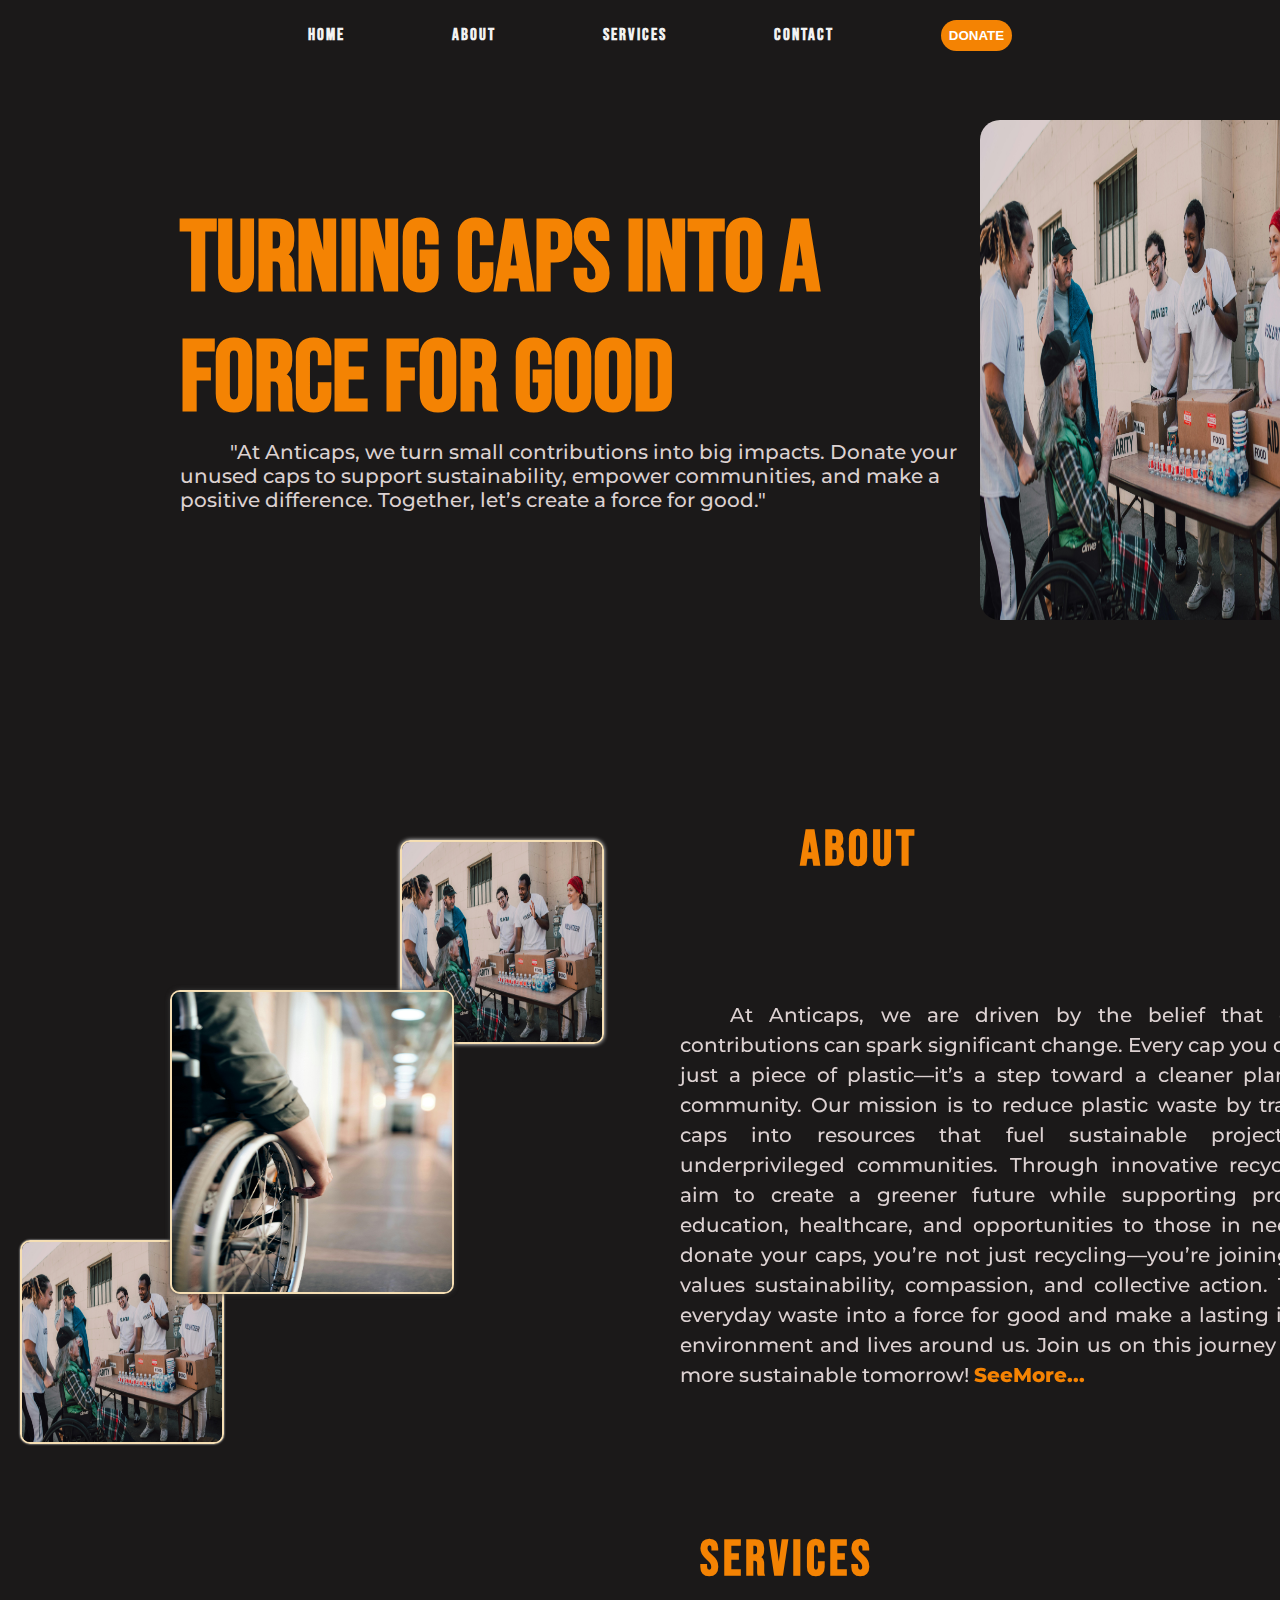
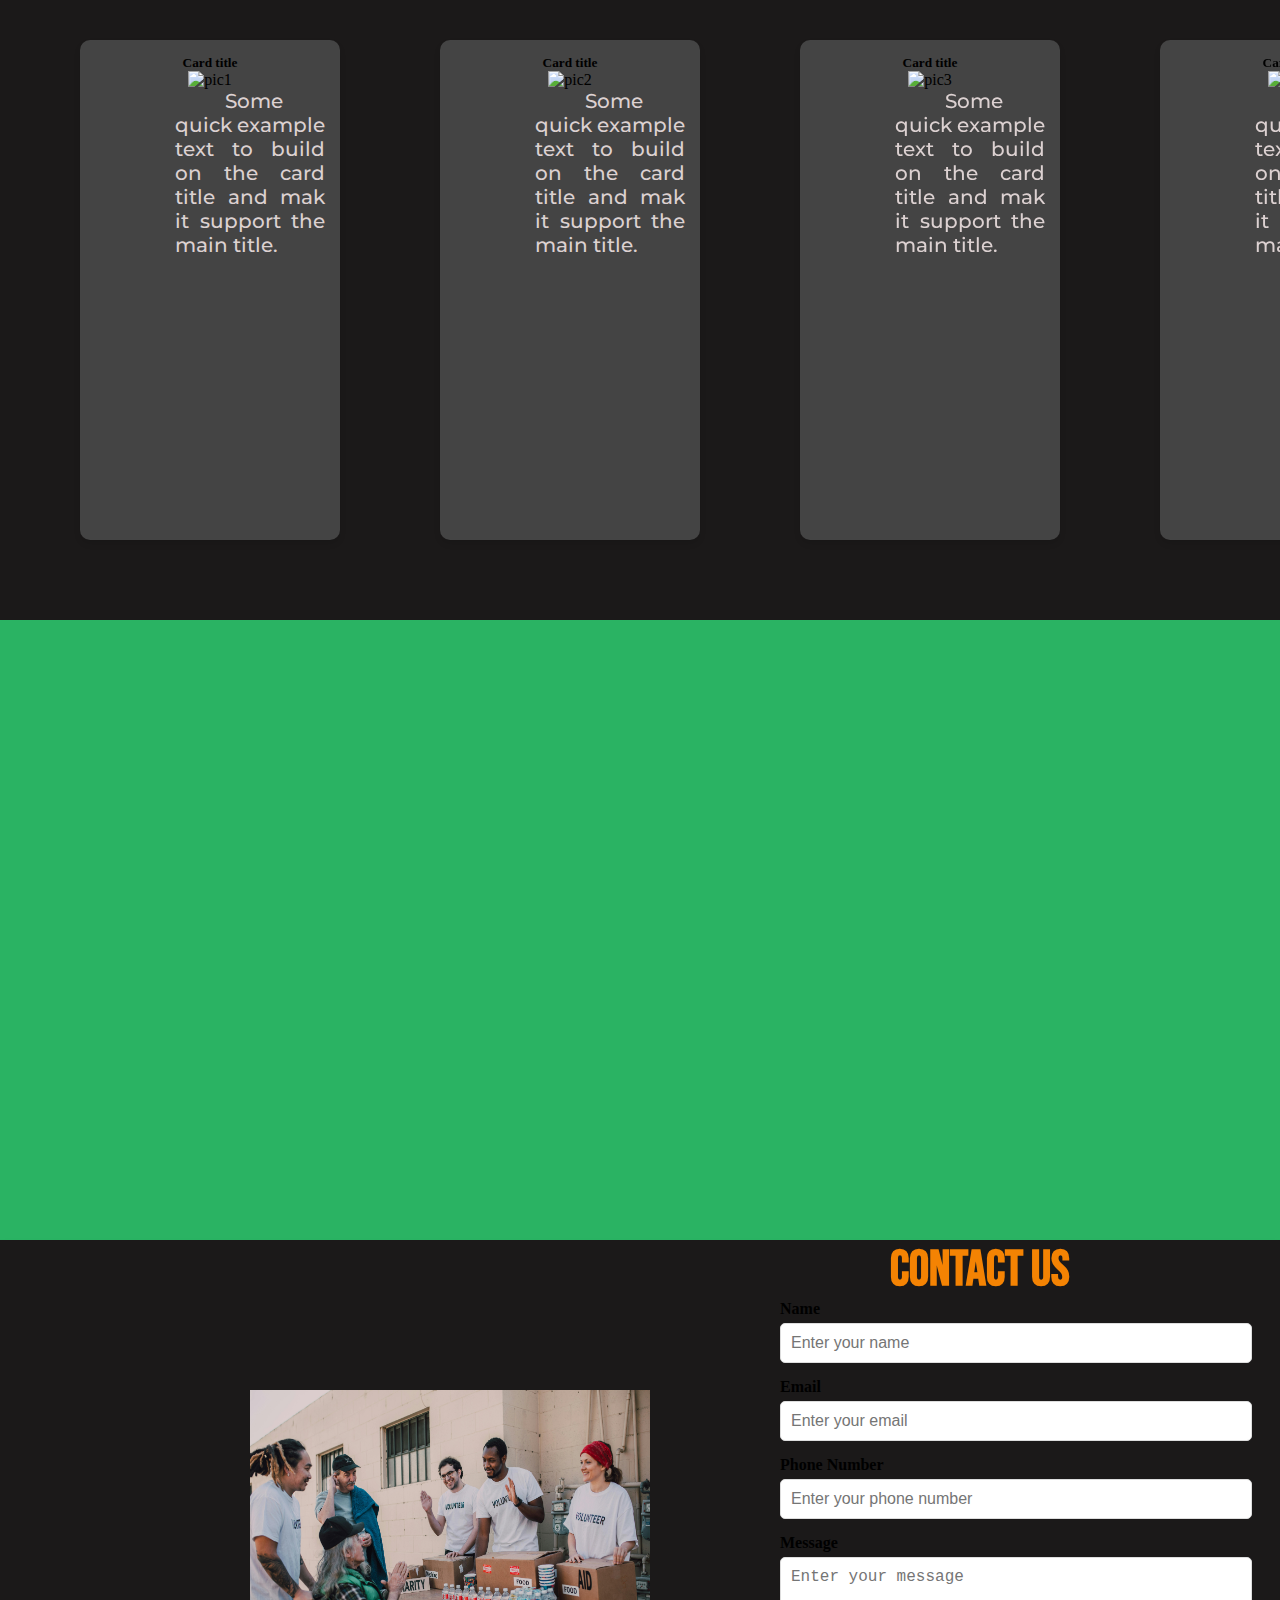
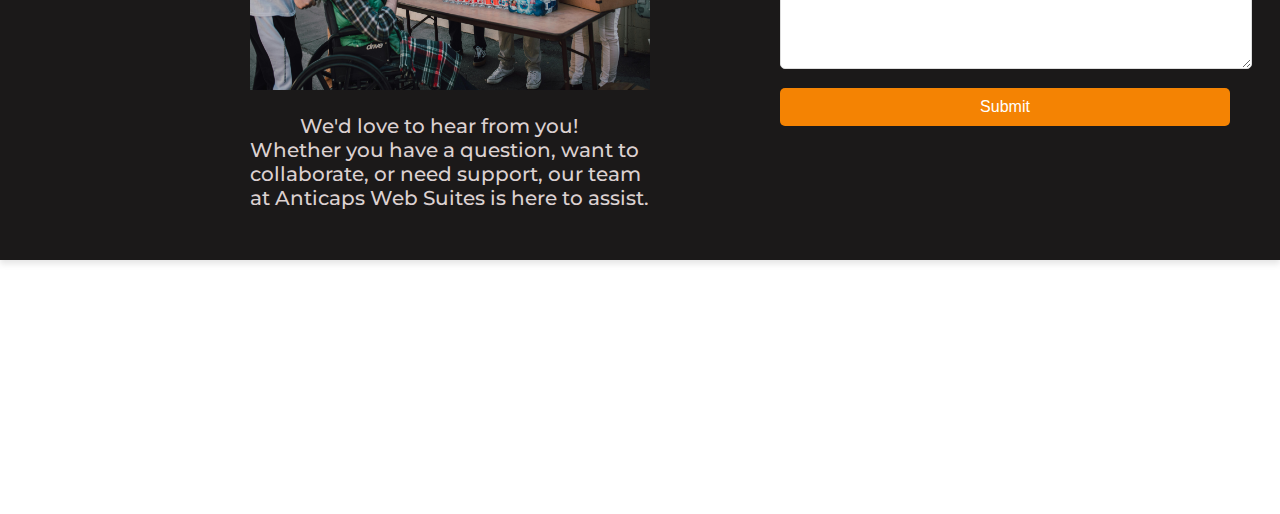
==== website/index.html @ e14076f5 "Add files via upload" ====
<!DOCTYPE html>
<html lang="en">

<head>
    <meta charset="UTF-8">
    <meta name="viewport" content="width=device-width, initial-scale=1.0">
    <title>From</title>
    <link rel="stylesheet" href="./index.css">
    <link rel="preconnect" href="https://fonts.googleapis.com">
    <link rel="preconnect" href="https://fonts.gstatic.com" crossorigin>
    <link
        href="https://fonts.googleapis.com/css2?family=Bebas+Neue&family=Montserrat:ital,wght@0,100..900;1,100..900&display=swap"
        rel="stylesheet">
</head>

<body>
    <header>
        <div class="topnav">
            <a class="active" href="#home">Home</a>
            <a href="#about">About</a>
            <a href="#service">Services</a>
            <a href="#contact">Contact</a>
            <a href="#donate"><button class="btn">DONATE</button></a>


        </div>
    </header>

    <!-- Home section -->
    <section id="home">
        <div class="headtext">
            <h2>Turning Caps into a Force for Good</h2>
            <p class="homepara">
                "At Anticaps, we turn small contributions into big impacts. Donate your unused caps to support
                sustainability, empower communities, and make a positive difference. Together, let’s create a force for
                good."
            </p>
        </div>
        <div class="images">
            <img src="pexels-rdne-6646916.jpg" alt="" class="homeimg">
        </div>



    </section>

    <!-- About section -->

    <section id="about">

        <div class="aboutimg">
            <img src="./pexels-marcus-aurelius-4064229.jpg" alt="" class="mid">
            <img src="./pexels-rdne-6646916.jpg" alt="" class="tside">
            <img src="./pexels-rdne-6646916.jpg" alt="" class="bside">
        </div>
        <h1>ABOUT</h1>
        <p class="abouttext">At Anticaps, we are driven by the belief that even the smallest contributions can spark
            significant change. Every cap you donate is more than just a piece of plastic—it’s a step toward a cleaner
            planet and a stronger community. Our mission is to reduce plastic waste by transforming unused caps into
            resources that fuel sustainable projects and empower underprivileged communities.

            Through innovative recycling initiatives, we aim to create a greener future while supporting programs that
            bring education, healthcare, and opportunities to those in need. By choosing to donate your caps, you’re not
            just recycling—you’re joining a movement that values sustainability, compassion, and collective action.

            Together, let’s turn everyday waste into a force for good and make a lasting impact on both the environment
            and lives around us. Join us on this journey to build a brighter, more sustainable tomorrow!
            <span>SeeMore...</span>
        </p>

    </section>

    <!-- services section -->

    <section id="service">
        <h1>SERVICES</h1>

        <div class="card">
            <div class="card-body">
                <h5 class="card-title">Card title</h5>
                <img src="./pexels-ivan-samkov-8127632.jpg" alt="pic1" class="cardimg">
                <p class="card-text">Some quick example text to build on the card title and mak
                    it support the main title.</p>

            </div>
            <div class="card-body">
                <h5 class="card-title">Card title</h5>
                <img src="./pexels-ivan-samkov-8127632.jpg" alt="pic2" class="cardimg">
                <p class="card-text">Some quick example text to build on the card title and mak
                    it support the main title.</p>

            </div>
            <div class="card-body">
                <h5 class="card-title">Card title</h5>
                <img src="./pexels-ivan-samkov-8127632.jpg" alt="pic3" class="cardimg">
                <p class="card-text">Some quick example text to build on the card title and mak
                    it support the main title.</p>

            </div>
            <div class="card-body">
                <h5 class="card-title">Card title</h5>
                <img src="./pexels-ivan-samkov-8127632.jpg" alt="pic3" class="cardimg">
                <p class="card-text">Some quick example text to build on the card title and mak
                    it support the main title.</p>

            </div>
        </div>

    </section>






    <!-- donate section -->

    <section id="donate">
    </section>

    <!-- Contact section -->

    <section id="contact">
        <div class="con_img">
            <img src="./pexels-rdne-6646916.jpg" alt="">
            <p>We'd love to hear from you! Whether you have a question, want to collaborate, or need support, our team at Anticaps Web Suites is here to assist.</p>
        </div>
        <form class="contact-form" action="/submit-contact" method="POST">
            <h2>Contact Us</h2>
            <label for="name">Name</label>
            <input type="text" id="name" name="name" placeholder="Enter your name" required>
    
            <label for="email">Email</label>
            <input type="email" id="email" name="email" placeholder="Enter your email" required>
    
            <label for="phone">Phone Number</label>
            <input type="tel" id="phone" name="phone" placeholder="Enter your phone number">
    
            <label for="message">Message</label>
            <textarea id="message" name="message" placeholder="Enter your message" rows="5" required></textarea>
    
            <button type="submit">Submit</button>
        </form>
    </section>


    <footer class="footer">


    </footer>

</body>

</html>
---- website/index.css ----
*{
    padding: 0;
    margin: 0;
   
}
header {
   background-color: rgb(27, 25, 25);
   padding: 20px;
   text-align: center;
   justify-content: space-around;
   font-size: 20px;
   text-decoration: none;
    word-spacing: 70px;
    text-decoration: none;
    position: fixed;
    width: 100%;


}

.topnav a {
   font-family: "Bebas Neue", serif;
   font-weight: 800;
   color: #f2f2f2;
   text-align: center;
   padding: 14px 16px;
   text-decoration: none;
   font-size: 17px;
   font-weight: 800;
   letter-spacing: 2px;
 }
 .topnav a:hover {
   font-family: "Bebas Neue", serif;
   font-weight: 800;
   color: rgb(255, 128, 0);
   text-align: center;
   padding: 14px 16px;
   text-decoration: none;
   font-size: 17px;
   font-weight: 800;
   letter-spacing: 2px;
 }

 
 
 
.btn
{ background-color:rgb(244, 131, 3);
 padding: 8px;
 border-radius: 25px;
 border-style: none;
 color: white;
 font-weight: 800;
  }

  .btn:hover
{ background-color:rgba(231, 133, 36, 0.841);
 padding: 8px;
 border-radius: 25px;
 border-style: none;
 color: white;
 font-weight: 800;
  }

  #home{
   display: flex;
    background-color: rgb(27, 25, 25);
    width: 100%;
    height: 740px;
    
   
   
  }
  .homeimg{
     height: 500px;
     width: 350px;
     border-radius: 20px;
     margin-top: 120px;
     margin-right: 100px;
    
    
   }
   p{
      text-indent: 50px;
      font-size: 20px;
      font-family: "Montserrat", serif;
  font-optical-sizing: auto;
  font-weight: 500;
  font-style: normal;
  color: rgb(220, 209, 209);
      width: 800px;
      margin-left: 80px;
      

   }
   h2{
      
         font-family: "Bebas Neue", serif;
         font-weight: 800;
         font-size: 100px;
         width: 800px;
         font-style: normal;
         color: rgb(244, 131, 3);
         margin-left: 80px;
   }
   .headtext{
     
      margin-top: 200px;
      margin-left: 100px;
     
   }

 /* ABOUT SECTION */
   
 #about{
       display: flex; 
       background-color: rgb(27, 25, 25);
       width: 100%;
       height: 740px;
     
      
      }

      #about h1{
      
        font-family: "Bebas Neue", serif;
        color: rgb(244, 131, 3);
        margin-top: 80px;
        margin-left: 200px;
        letter-spacing: 4px;
        font-size: 50px;
   
      }
      
      .aboutimg{
        position: relative;
        height: 600px;
        width: 600px;
    
        top: 100px;
        left: 20px;
      }

      .tside{
        position:absolute;
        width: 200px;
        height: 200px;
        left :380px ;
        top: px;
        z-index: 1;
        border: 2px solid wheat;
        border-radius: 10px;
        box-shadow: 0px 0px 4px whitesmoke;

      }
      .mid{
        position:absolute;
        width: 280px;
        height: 300px;
        left: 150px;
        top: 150px;
        z-index: 2;
        border: 2px solid wheat;
        border-radius: 10px;
        box-shadow: 0px 0px 5px rgb(60, 59, 59);
      }
      .bside{
        position:absolute;
        width: 200px;
        height: 200px;
        top: 400px;
        z-index: 1;
        border: 2px solid wheat;
        border-radius: 10px;
        box-shadow: 0px 0px 2px whitesmoke;
        
      }

      .abouttext{
       position: absolute;
       left: 600px;
       top: 1000px;
       text-align: justify;
       line-height: 30px;
        
      }
      span{
        color: rgb(244, 131, 3);
        font-weight: 800;
      }


    /* Service section  */

     #service{
   
      background-color: rgb(27, 25, 25);
      width: 100%;
      height: 740px;
      position: relative;
      
     }
     #service h1{
      position: relative;
      
      font-family: "Bebas Neue", serif;
      color: rgb(244, 131, 3);
      top: 50px;
     
      margin-left: 700px;
      letter-spacing: 4px;
      font-size: 50px;
 
    }
      .card{
        display: flex; 
        width: 100%;
        height: 500px;
        gap: 20px;
        margin-top: 100px;
      }

      .card-body{

        background-color: #444444;
      
        padding: 15px;
        border-radius: 10px;
        text-align: center;
        box-shadow: 0 4px 6px rgba(0, 0, 0, 0.1);
        transition: transform 0.3s, box-shadow 0.3s;
        margin-left: 80px;
    }
        
      
      .cardimg{
        width: 100%;
        height: 100px;
       
       
    
      }
      .card-body p{
  
        width: 150px;
        font-size: 20px;
        text-align: justify;
      ;
   
      }


   /* Contact section */

   #contact{
      display: flex;
      background-color: rgb(27, 25, 25);
      box-shadow: 0 4px 6px rgba(0, 0, 0, 0.1);
       width: 100%;
       height: 620px;
  }

 

  #contact img{

      position: relative;
      height: 300px;
      width: 400px;
      top: 150px;
      left: 250px;
    
  }
  
  #contact p{

    position: relative;
    height: 400px;
    width: 400px;
    top: 170px;
    left: 170px;

}

.contact-form h2 {
  text-align: center;
 margin-left: 100px;
  font-size: 50px;
}
.contact-form label {
  font-weight: bold;
  display: block;
  margin-bottom: 5px;
  margin-left: 300px;
  
}
.contact-form input, 
.contact-form textarea, 
.contact-form button {
  width: 50%;
  padding: 10px;
  margin-bottom: 15px;
  border: 1px solid #ddd;
  border-radius: 5px;
  font-size: 16px;
  margin-left: 300px;
}
.contact-form button {
  background-color: rgb(244, 131, 3);
  top: 50px;
  color: #fff;
  border: none;
  cursor: pointer;
}
.contact-form button:hover {
  background-color: rgba(231, 133, 36, 0.841);
}










     #donate{
      display: flex;
       background-color: rgb(42, 179, 99);
       width: 100%;
       height: 620px;
       /* text-align: center;
       justify-content: center; */
      
     }
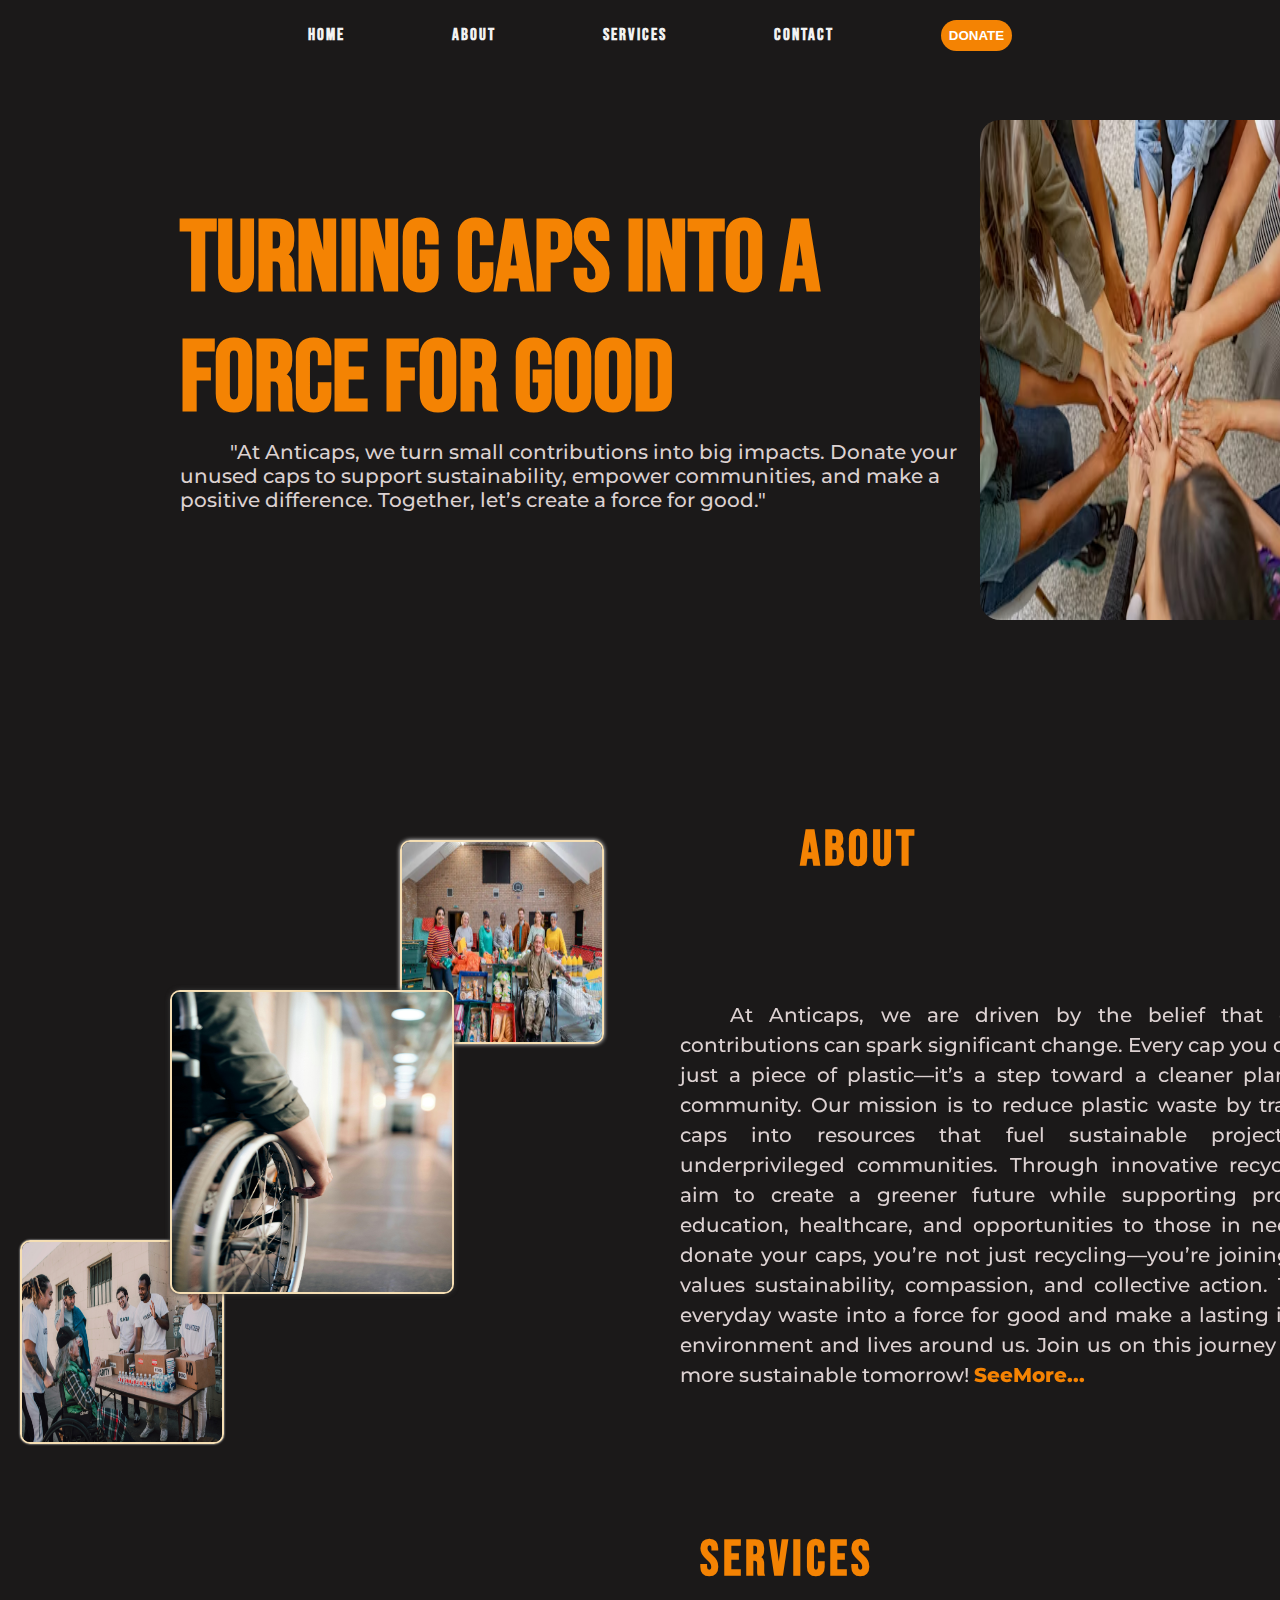
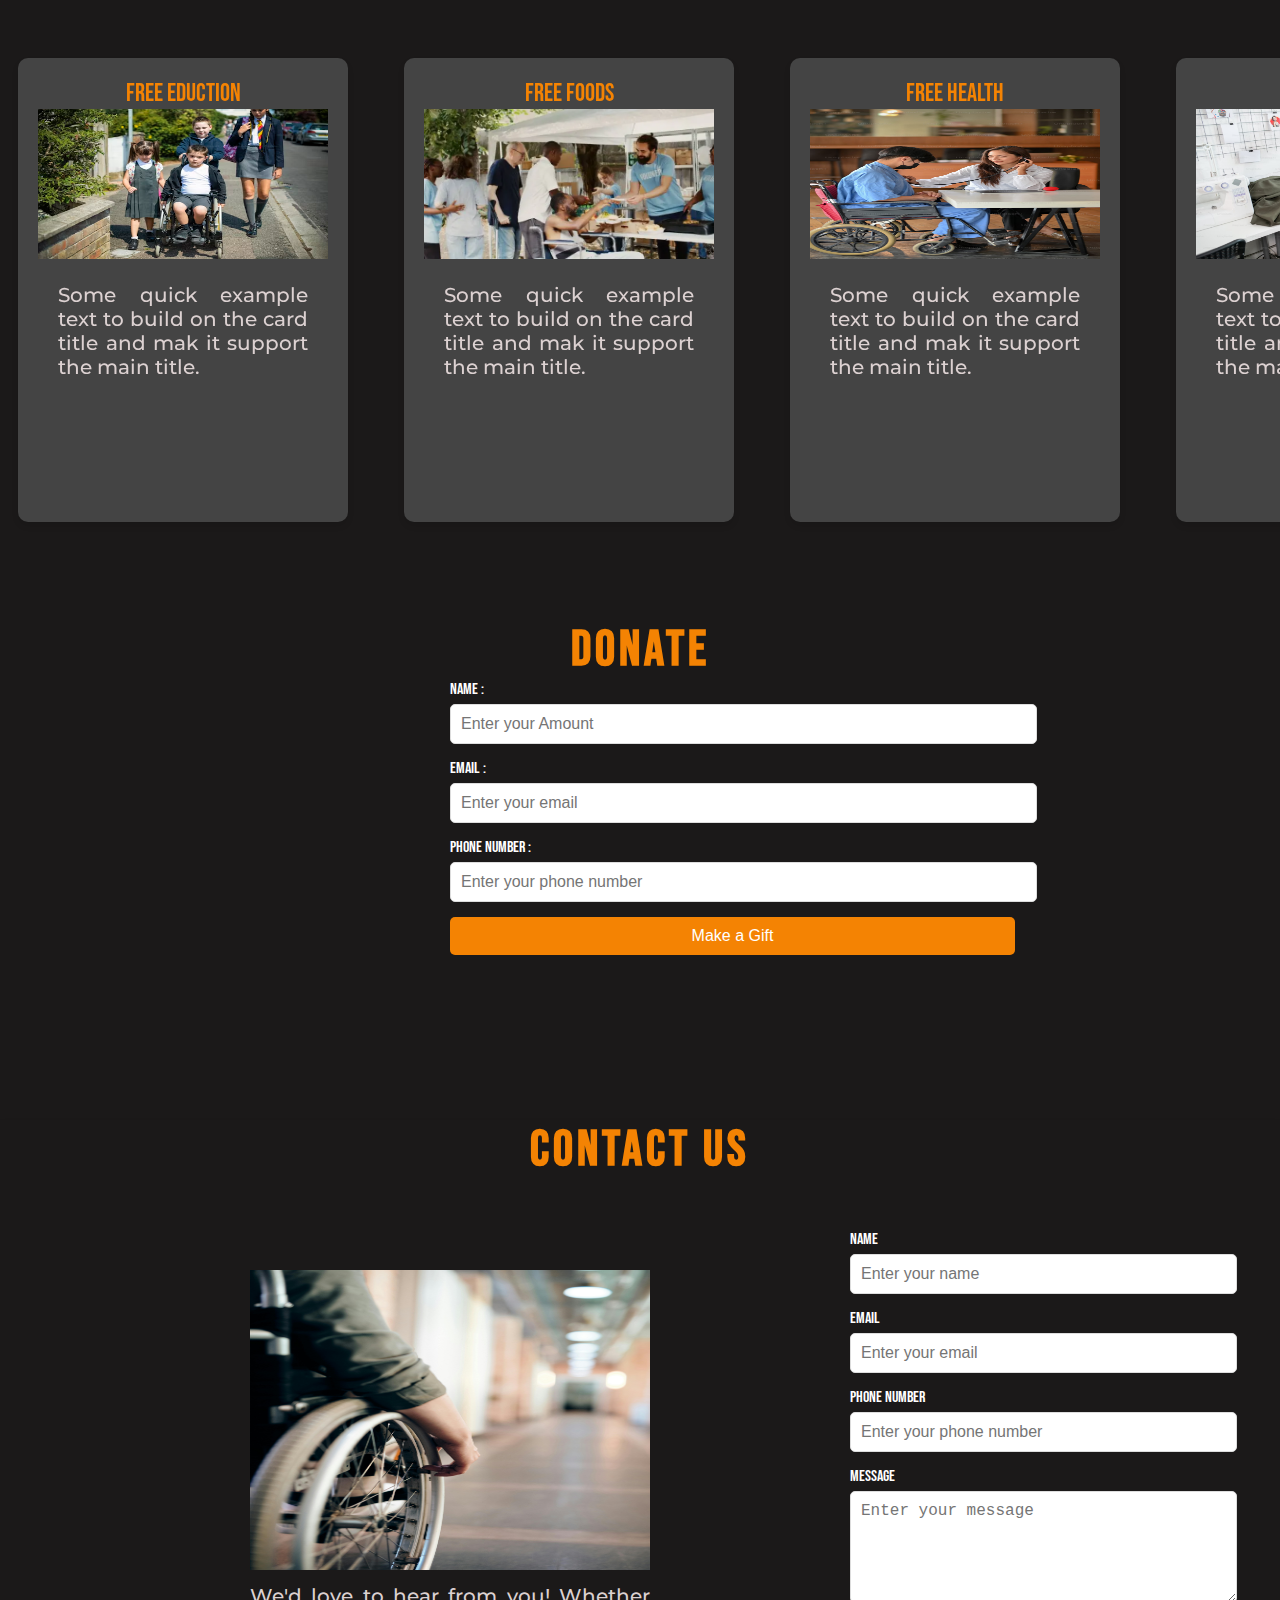
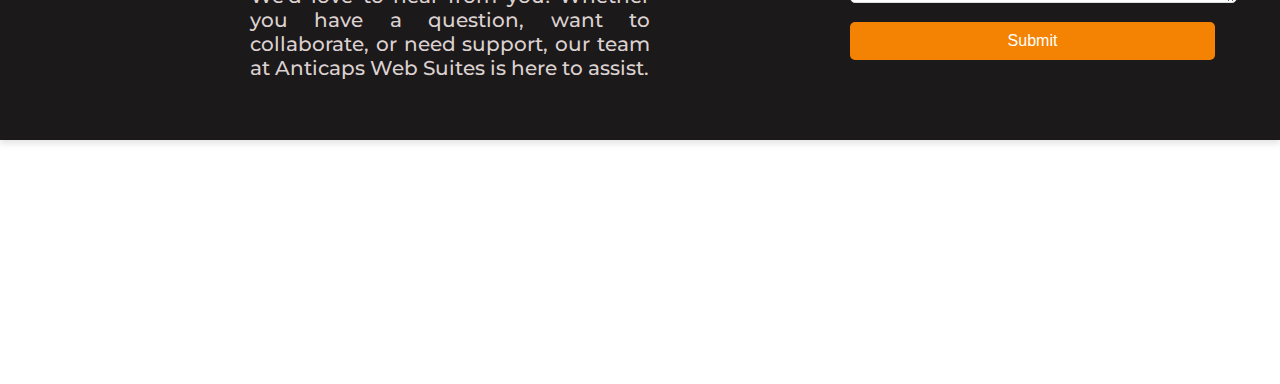
==== commit ee6b56fd: "Add files via upload" ====
--- a/website/index.html
+++ b/website/index.html
@@ -29,7 +29,7 @@
     <!-- Home section -->
     <section id="home">
         <div class="headtext">
-            <h2>Turning Caps into a Force for Good</h2>
+            <h2 class="topic">Turning Caps into a Force for Good</h2>
             <p class="homepara">
                 "At Anticaps, we turn small contributions into big impacts. Donate your unused caps to support
                 sustainability, empower communities, and make a positive difference. Together, let’s create a force for
@@ -37,7 +37,7 @@
             </p>
         </div>
         <div class="images">
-            <img src="pexels-rdne-6646916.jpg" alt="" class="homeimg">
+            <img src="home.avif" alt="" class="homeimg">
         </div>
 
 
@@ -50,7 +50,7 @@
 
         <div class="aboutimg">
             <img src="./pexels-marcus-aurelius-4064229.jpg" alt="" class="mid">
-            <img src="./pexels-rdne-6646916.jpg" alt="" class="tside">
+            <img src="helping.webp" alt="" class="tside">
             <img src="./pexels-rdne-6646916.jpg" alt="" class="bside">
         </div>
         <h1>ABOUT</h1>
@@ -77,29 +77,29 @@
 
         <div class="card">
             <div class="card-body">
-                <h5 class="card-title">Card title</h5>
-                <img src="./pexels-ivan-samkov-8127632.jpg" alt="pic1" class="cardimg">
+                <h5 class="card-title">Free Eduction</h5>
+                <img src="education.avif" alt="pic1" class="cardimg">
                 <p class="card-text">Some quick example text to build on the card title and mak
                     it support the main title.</p>
 
             </div>
             <div class="card-body">
-                <h5 class="card-title">Card title</h5>
-                <img src="./pexels-ivan-samkov-8127632.jpg" alt="pic2" class="cardimg">
+                <h5 class="card-title">Free Foods</h5>
+                <img src="food.webp" alt="pic2" class="cardimg">
                 <p class="card-text">Some quick example text to build on the card title and mak
                     it support the main title.</p>
 
             </div>
             <div class="card-body">
-                <h5 class="card-title">Card title</h5>
-                <img src="./pexels-ivan-samkov-8127632.jpg" alt="pic3" class="cardimg">
+                <h5 class="card-title">Free Health</h5>
+                <img src="health.avif" alt="pic3" class="cardimg">
                 <p class="card-text">Some quick example text to build on the card title and mak
                     it support the main title.</p>
 
             </div>
             <div class="card-body">
-                <h5 class="card-title">Card title</h5>
-                <img src="./pexels-ivan-samkov-8127632.jpg" alt="pic3" class="cardimg">
+                <h5 class="card-title">Jobs Offer</h5>
+                <img src="service 1" alt="pic3" class="cardimg">
                 <p class="card-text">Some quick example text to build on the card title and mak
                     it support the main title.</p>
 
@@ -116,17 +116,36 @@
     <!-- donate section -->
 
     <section id="donate">
+        <h1>Donate</h1>
+        <form class="donate-form" action="/submit-donate" method="POST">
+            <label for="name">Name : </label>
+            <input type="text" id="name" name="name" placeholder="Enter your Amount" required><br>
+    
+            <label for="email">Email : </label>
+            <input type="email" id="email" name="email" placeholder="Enter your email" required><br>
+    
+            <label for="phone">Phone Number : </label>
+            <input type="tel" id="phone" name="phone" placeholder="Enter your phone number">
+    
+           <button type="submit">Make a Gift</button>
+        </form>
+
+ 
+
     </section>
 
     <!-- Contact section -->
 
     <section id="contact">
+        <h1>Contact Us</h1>
+
+        <div class="con">
         <div class="con_img">
-            <img src="./pexels-rdne-6646916.jpg" alt="">
+            <img src="pexels-marcus-aurelius-4064229.jpg" alt="">
             <p>We'd love to hear from you! Whether you have a question, want to collaborate, or need support, our team at Anticaps Web Suites is here to assist.</p>
         </div>
         <form class="contact-form" action="/submit-contact" method="POST">
-            <h2>Contact Us</h2>
+           
             <label for="name">Name</label>
             <input type="text" id="name" name="name" placeholder="Enter your name" required>
     
@@ -141,13 +160,10 @@
     
             <button type="submit">Submit</button>
         </form>
+    </div>
     </section>
 
 
-    <footer class="footer">
-
-
-    </footer>
 
 </body>
 
--- a/website/index.css
+++ b/website/index.css
@@ -1,301 +1,348 @@
-*{
-    padding: 0;
-    margin: 0;
-   
-}
+* {
+  padding: 0;
+  margin: 0;
+
+}
+
 header {
-   background-color: rgb(27, 25, 25);
-   padding: 20px;
-   text-align: center;
-   justify-content: space-around;
-   font-size: 20px;
-   text-decoration: none;
-    word-spacing: 70px;
-    text-decoration: none;
-    position: fixed;
-    width: 100%;
+  background-color: rgb(27, 25, 25);
+  padding: 20px;
+  text-align: center;
+  justify-content: space-around;
+  font-size: 20px;
+  text-decoration: none;
+  word-spacing: 70px;
+  text-decoration: none;
+  position: fixed;
+  width: 100%;
 
 
 }
 
 .topnav a {
-   font-family: "Bebas Neue", serif;
-   font-weight: 800;
-   color: #f2f2f2;
-   text-align: center;
-   padding: 14px 16px;
-   text-decoration: none;
-   font-size: 17px;
-   font-weight: 800;
-   letter-spacing: 2px;
- }
- .topnav a:hover {
-   font-family: "Bebas Neue", serif;
-   font-weight: 800;
-   color: rgb(255, 128, 0);
-   text-align: center;
-   padding: 14px 16px;
-   text-decoration: none;
-   font-size: 17px;
-   font-weight: 800;
-   letter-spacing: 2px;
- }
-
- 
- 
- 
-.btn
-{ background-color:rgb(244, 131, 3);
- padding: 8px;
- border-radius: 25px;
- border-style: none;
- color: white;
- font-weight: 800;
-  }
-
-  .btn:hover
-{ background-color:rgba(231, 133, 36, 0.841);
- padding: 8px;
- border-radius: 25px;
- border-style: none;
- color: white;
- font-weight: 800;
-  }
-
-  #home{
-   display: flex;
-    background-color: rgb(27, 25, 25);
-    width: 100%;
-    height: 740px;
-    
-   
-   
-  }
-  .homeimg{
-     height: 500px;
-     width: 350px;
-     border-radius: 20px;
-     margin-top: 120px;
-     margin-right: 100px;
-    
-    
-   }
-   p{
-      text-indent: 50px;
-      font-size: 20px;
-      font-family: "Montserrat", serif;
+  font-family: "Bebas Neue", serif;
+  font-weight: 800;
+  color: #f2f2f2;
+  text-align: center;
+  padding: 14px 16px;
+  text-decoration: none;
+  font-size: 17px;
+  font-weight: 800;
+  letter-spacing: 2px;
+  z-index: 2;
+}
+
+.topnav a:hover {
+  font-family: "Bebas Neue", serif;
+  font-weight: 800;
+  color: rgb(255, 128, 0);
+  text-align: center;
+  padding: 14px 16px;
+  text-decoration: none;
+  font-size: 17px;
+  font-weight: 800;
+  letter-spacing: 2px;
+}
+
+
+
+
+.btn {
+  background-color: rgb(244, 131, 3);
+  padding: 8px;
+  border-radius: 25px;
+  border-style: none;
+  color: white;
+  font-weight: 800;
+}
+
+.btn:hover {
+  background-color: rgba(231, 133, 36, 0.841);
+  padding: 8px;
+  border-radius: 25px;
+  border-style: none;
+  color: white;
+  font-weight: 800;
+}
+
+#home {
+  display: flex;
+  background-color: rgb(27, 25, 25);
+  width: 100%;
+  height: 740px;
+
+
+
+}
+
+.homeimg {
+  height: 500px;
+  width: 350px;
+  border-radius: 20px;
+  margin-top: 120px;
+  margin-right: 100px;
+
+
+}
+
+.homepara {
+  text-indent: 50px;
+  font-size: 20px;
+  font-family: "Montserrat", serif;
   font-optical-sizing: auto;
   font-weight: 500;
   font-style: normal;
   color: rgb(220, 209, 209);
-      width: 800px;
-      margin-left: 80px;
-      
-
-   }
-   h2{
-      
-         font-family: "Bebas Neue", serif;
-         font-weight: 800;
-         font-size: 100px;
-         width: 800px;
-         font-style: normal;
-         color: rgb(244, 131, 3);
-         margin-left: 80px;
-   }
-   .headtext{
-     
-      margin-top: 200px;
-      margin-left: 100px;
-     
-   }
-
- /* ABOUT SECTION */
-   
- #about{
-       display: flex; 
-       background-color: rgb(27, 25, 25);
-       width: 100%;
-       height: 740px;
-     
-      
-      }
-
-      #about h1{
-      
-        font-family: "Bebas Neue", serif;
-        color: rgb(244, 131, 3);
-        margin-top: 80px;
-        margin-left: 200px;
-        letter-spacing: 4px;
-        font-size: 50px;
-   
-      }
-      
-      .aboutimg{
-        position: relative;
-        height: 600px;
-        width: 600px;
-    
-        top: 100px;
-        left: 20px;
-      }
-
-      .tside{
-        position:absolute;
-        width: 200px;
-        height: 200px;
-        left :380px ;
-        top: px;
-        z-index: 1;
-        border: 2px solid wheat;
-        border-radius: 10px;
-        box-shadow: 0px 0px 4px whitesmoke;
-
-      }
-      .mid{
-        position:absolute;
-        width: 280px;
-        height: 300px;
-        left: 150px;
-        top: 150px;
-        z-index: 2;
-        border: 2px solid wheat;
-        border-radius: 10px;
-        box-shadow: 0px 0px 5px rgb(60, 59, 59);
-      }
-      .bside{
-        position:absolute;
-        width: 200px;
-        height: 200px;
-        top: 400px;
-        z-index: 1;
-        border: 2px solid wheat;
-        border-radius: 10px;
-        box-shadow: 0px 0px 2px whitesmoke;
-        
-      }
-
-      .abouttext{
-       position: absolute;
-       left: 600px;
-       top: 1000px;
-       text-align: justify;
-       line-height: 30px;
-        
-      }
-      span{
-        color: rgb(244, 131, 3);
-        font-weight: 800;
-      }
-
-
-    /* Service section  */
-
-     #service{
-   
-      background-color: rgb(27, 25, 25);
-      width: 100%;
-      height: 740px;
-      position: relative;
-      
-     }
-     #service h1{
-      position: relative;
-      
-      font-family: "Bebas Neue", serif;
-      color: rgb(244, 131, 3);
-      top: 50px;
-     
-      margin-left: 700px;
-      letter-spacing: 4px;
-      font-size: 50px;
- 
-    }
-      .card{
-        display: flex; 
-        width: 100%;
-        height: 500px;
-        gap: 20px;
-        margin-top: 100px;
-      }
-
-      .card-body{
-
-        background-color: #444444;
-      
-        padding: 15px;
-        border-radius: 10px;
-        text-align: center;
-        box-shadow: 0 4px 6px rgba(0, 0, 0, 0.1);
-        transition: transform 0.3s, box-shadow 0.3s;
-        margin-left: 80px;
-    }
-        
-      
-      .cardimg{
-        width: 100%;
-        height: 100px;
-       
-       
-    
-      }
-      .card-body p{
-  
-        width: 150px;
-        font-size: 20px;
-        text-align: justify;
-      ;
-   
-      }
-
-
-   /* Contact section */
-
-   #contact{
-      display: flex;
-      background-color: rgb(27, 25, 25);
-      box-shadow: 0 4px 6px rgba(0, 0, 0, 0.1);
-       width: 100%;
-       height: 620px;
-  }
-
- 
-
-  #contact img{
-
-      position: relative;
-      height: 300px;
-      width: 400px;
-      top: 150px;
-      left: 250px;
-    
-  }
-  
-  #contact p{
-
-    position: relative;
-    height: 400px;
-    width: 400px;
-    top: 170px;
-    left: 170px;
-
-}
-
-.contact-form h2 {
-  text-align: center;
- margin-left: 100px;
+  width: 800px;
+  margin-left: 80px;
+
+
+}
+
+.topic {
+
+  font-family: "Bebas Neue", serif;
+  font-weight: 800;
+  font-size: 100px;
+  width: 800px;
+  font-style: normal;
+  color: rgb(244, 131, 3);
+  margin-left: 80px;
+}
+
+.headtext {
+
+  margin-top: 200px;
+  margin-left: 100px;
+
+}
+
+/* ABOUT SECTION */
+
+#about {
+  display: flex;
+  background-color: rgb(27, 25, 25);
+  width: 100%;
+  height: 740px;
+
+
+}
+
+#about h1 {
+
+  font-family: "Bebas Neue", serif;
+  color: rgb(244, 131, 3);
+  margin-top: 80px;
+  margin-left: 200px;
+  letter-spacing: 4px;
   font-size: 50px;
-}
+
+}
+
+.aboutimg {
+  position: relative;
+  height: 600px;
+  width: 600px;
+
+  top: 100px;
+  left: 20px;
+}
+
+.tside {
+  position: absolute;
+  width: 200px;
+  height: 200px;
+  left: 380px;
+  top: px;
+  z-index: 1;
+  border: 2px solid wheat;
+  border-radius: 10px;
+  box-shadow: 0px 0px 4px whitesmoke;
+
+}
+
+.mid {
+  position: absolute;
+  width: 280px;
+  height: 300px;
+  left: 150px;
+  top: 150px;
+  z-index: 2;
+  border: 2px solid wheat;
+  border-radius: 10px;
+  box-shadow: 0px 0px 5px rgb(60, 59, 59);
+}
+
+.bside {
+  position: absolute;
+  width: 200px;
+  height: 200px;
+  top: 400px;
+  z-index: 1;
+  border: 2px solid wheat;
+  border-radius: 10px;
+  box-shadow: 0px 0px 2px whitesmoke;
+
+}
+
+.abouttext {
+  position: absolute;
+  left: 600px;
+  top: 1000px;
+  text-align: justify;
+  line-height: 30px;
+  text-indent: 50px;
+  font-size: 20px;
+  font-family: "Montserrat", serif;
+  font-weight: 500;
+  font-style: normal;
+  color: rgb(220, 209, 209);
+  width: 800px;
+  margin-left: 80px;
+
+
+}
+
+span {
+  color: rgb(244, 131, 3);
+  font-weight: 800;
+}
+
+
+/* Service section  */
+
+#service {
+
+  background-color: rgb(27, 25, 25);
+  width: 100%;
+  height: 740px;
+  position: relative;
+
+}
+
+#service h1 {
+  position: relative;
+  font-family: "Bebas Neue", serif;
+  color: rgb(244, 131, 3);
+  top: 50px;
+  margin-left: 700px;
+  letter-spacing: 4px;
+  font-size: 50px;
+
+}
+
+.card {
+  display: flex;
+  width: 100%;
+  height: 500px;
+  gap: 20px;
+  margin-top: 100px;
+}
+
+.card-body {
+
+  background-color: #444444;
+  padding: 20px;
+  border-radius: 10px;
+  text-align: center;
+  box-shadow: 0 4px 6px rgba(0, 0, 0, 0.1);
+  transition: transform 0.3s, box-shadow 0.3s;
+  margin: 18px;
+}
+
+
+.cardimg {
+  width: 100%;
+  height: 150px;
+
+
+
+}
+
+.card-body p {
+  padding: 20px;
+  width: 250px;
+  font-size: 20px;
+  text-align: justify;
+  font-family: "Montserrat", serif;
+  font-weight: 500;
+  font-style: normal;
+  color: rgb(220, 209, 209);
+}
+
+.card-title {
+  font-family: "Bebas Neue", serif;
+  font-size: 25px;
+  font-weight: 500;
+  color: rgb(244, 131, 3);
+}
+
+
+
+/* Contact section */
+
+#contact {
+
+  background-color: rgb(27, 25, 25);
+  box-shadow: 0 4px 6px rgba(0, 0, 0, 0.1);
+  width: 100%;
+  height: 620px;
+}
+
+.con {
+  display: flex;
+}
+
+
+
+#contact img {
+
+  position: relative;
+  height: 300px;
+  width: 400px;
+  top: 90px;
+  left: 250px;
+
+}
+
+#contact p {
+
+  position: relative;
+  height: 400px;
+  width: 400px;
+  top: 100px;
+  left: 250px;
+  font-size: 20px;
+  text-align: justify;
+  font-family: "Montserrat", serif;
+  font-weight: 500;
+  font-style: normal;
+  color: rgb(220, 209, 209);
+
+}
+
+#contact h1 {
+
+  font-family: "Bebas Neue", serif;
+  color: rgb(244, 131, 3);
+  text-align: center;
+  letter-spacing: 4px;
+  font-size: 50px;
+
+}
+
 .contact-form label {
-  font-weight: bold;
+  font-family: "Bebas Neue", serif;
+  font-weight: 200;
   display: block;
   margin-bottom: 5px;
   margin-left: 300px;
-  
-}
-.contact-form input, 
-.contact-form textarea, 
+  color: white;
+
+}
+
+.contact-form input,
+.contact-form textarea,
 .contact-form button {
   width: 50%;
   padding: 10px;
@@ -305,6 +352,7 @@
   font-size: 16px;
   margin-left: 300px;
 }
+
 .contact-form button {
   background-color: rgb(244, 131, 3);
   top: 50px;
@@ -312,31 +360,84 @@
   border: none;
   cursor: pointer;
 }
+
 .contact-form button:hover {
   background-color: rgba(231, 133, 36, 0.841);
 }
 
-
-
-
-
-
-
-
-
-
-     #donate{
-      display: flex;
-       background-color: rgb(42, 179, 99);
-       width: 100%;
-       height: 620px;
-       /* text-align: center;
-       justify-content: center; */
-      
-     }
-
-
-     
-
- 
-
+.contact-form {
+  margin-left: 150px;
+  margin-top: 50px;
+}
+
+
+
+
+/* donate Section */
+
+#donate {
+
+  background-color: rgb(27, 25, 25);
+  width: 100%;
+  height: 500px;
+  text-align: justify;
+  justify-content: center;
+}
+
+#donate h1 {
+  font-family: "Bebas Neue", serif;
+  color: rgb(244, 131, 3);
+  text-align: center;
+  letter-spacing: 4px;
+  font-size: 50px;
+
+  
+}
+
+.donate-form {
+  margin-left: 150px;
+
+}
+
+
+.donate-form label {
+  font-family: "Bebas Neue", serif;
+  font-weight: 200;
+  display: block;
+  margin-bottom: 5px;
+  margin-left: 300px;
+  color: white;
+
+}
+
+.donate-form button {
+  background-color: rgb(244, 131, 3);
+  top: 50px;
+  color: #fff;
+  border: none;
+  cursor: pointer;
+}
+
+.donate-form input,
+.donate-form textarea,
+.donate-form button {
+  width: 50%;
+  padding: 10px;
+  margin-bottom: 15px;
+  border: 1px solid #ddd;
+  border-radius: 5px;
+  font-size: 16px;
+  margin-left: 300px;
+}
+
+.donate-form button {
+  background-color: rgb(244, 131, 3);
+  top: 50px;
+  color: #fff;
+  border: none;
+  cursor: pointer;
+}
+
+.donate-form button:hover {
+  background-color: rgba(231, 133, 36, 0.841);
+}